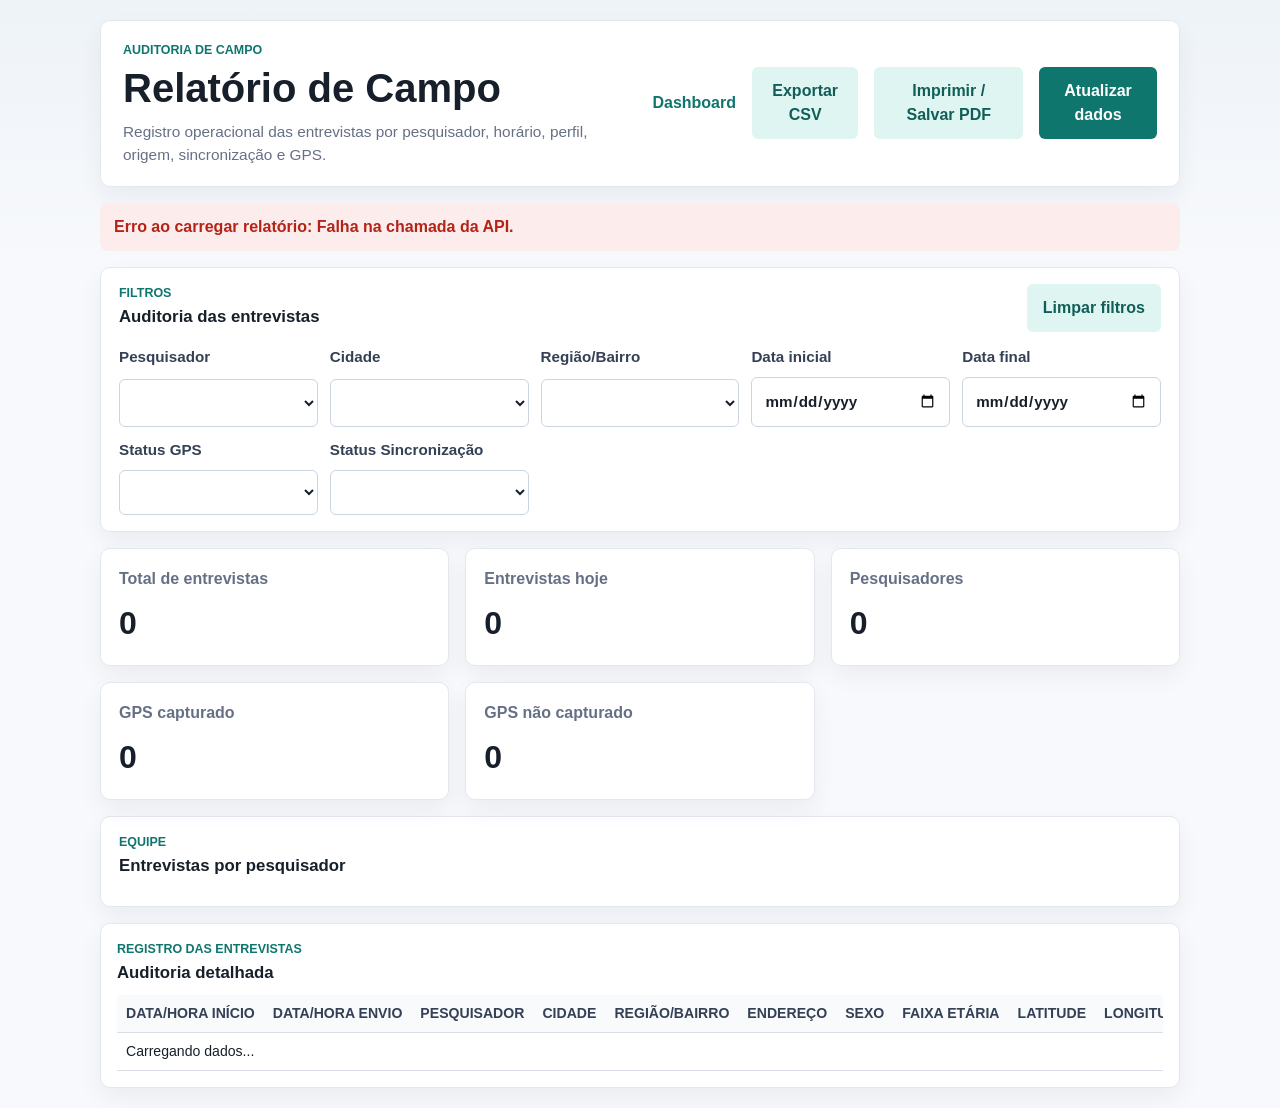
==== campo.html @ 92d863be "Add files via upload" ====
<!DOCTYPE html>
<html lang="pt-BR">
<head>
  <meta charset="UTF-8">
  <meta name="viewport" content="width=device-width, initial-scale=1.0">
  <title>Relatório de Campo - Dividados Pesquisa</title>
  <link rel="stylesheet" href="style.css?v=3">
</head>
<body class="dashboard-page">
  <main class="dashboard-shell field-report-shell">
    <header class="dashboard-hero no-print">
      <div>
        <p class="eyebrow">Auditoria de campo</p>
        <h1>Relatório de Campo</h1>
        <p class="dashboard-subtitle">Registro operacional das entrevistas por pesquisador, horário, perfil, origem, sincronização e GPS.</p>
      </div>
      <div class="header-actions">
        <a class="small-link" href="dashboard.html">Dashboard</a>
        <button id="exportCsvButton" class="secondary-button" type="button">Exportar CSV</button>
        <button id="printFieldButton" class="secondary-button" type="button">Imprimir / Salvar PDF</button>
        <button id="refreshFieldButton" class="primary-button" type="button">Atualizar dados</button>
      </div>
    </header>

    <div id="fieldMessage" class="message no-print" hidden></div>

    <section class="print-only field-print-title">
      <p class="eyebrow">Dividados Pesquisa</p>
      <h1>Relatório de Campo / Auditoria das Entrevistas</h1>
    </section>

    <section class="filter-panel no-print">
      <div class="section-title-row">
        <div>
          <p class="eyebrow">Filtros</p>
          <h2>Auditoria das entrevistas</h2>
        </div>
        <button id="clearFieldFiltersButton" class="secondary-button" type="button">Limpar filtros</button>
      </div>
      <div class="filter-grid field-filter-grid">
        <label>Pesquisador<select id="fieldPesquisador"></select></label>
        <label>Cidade<select id="fieldCidade"></select></label>
        <label>Região/Bairro<select id="fieldRegiao"></select></label>
        <label>Data inicial<input type="date" id="fieldDataInicial"></label>
        <label>Data final<input type="date" id="fieldDataFinal"></label>
        <label>Status GPS<select id="fieldStatusGps"></select></label>
        <label>Status Sincronização<select id="fieldStatusSync"></select></label>
      </div>
    </section>

    <section class="metric-grid field-metrics">
      <article class="metric-card"><span>Total de entrevistas</span><strong id="fieldTotal">0</strong></article>
      <article class="metric-card"><span>Entrevistas hoje</span><strong id="fieldToday">0</strong></article>
      <article class="metric-card"><span>Pesquisadores</span><strong id="fieldResearchers">0</strong></article>
      <article class="metric-card"><span>GPS capturado</span><strong id="fieldGpsCaptured">0</strong></article>
      <article class="metric-card"><span>GPS não capturado</span><strong id="fieldGpsMissing">0</strong></article>
    </section>

    <section class="dashboard-section field-researcher-section">
      <div class="section-title-row">
        <div>
          <p class="eyebrow">Equipe</p>
          <h2>Entrevistas por pesquisador</h2>
        </div>
        <span id="fieldLastUpdated" class="muted-text"></span>
      </div>
      <div id="fieldResearcherSummary" class="researcher-summary-grid compact-summary"></div>
    </section>

    <section class="table-section field-table-section">
      <div class="section-title-row">
        <div>
          <p class="eyebrow">Registro das entrevistas</p>
          <h2>Auditoria detalhada</h2>
        </div>
      </div>
      <div class="table-wrap">
        <table class="field-table">
          <thead>
            <tr>
              <th>Data/Hora Início</th>
              <th>Data/Hora Envio</th>
              <th>Pesquisador</th>
              <th>Cidade</th>
              <th>Região/Bairro</th>
              <th>Endereço</th>
              <th>Sexo</th>
              <th>Faixa Etária</th>
              <th>Latitude</th>
              <th>Longitude</th>
              <th>Status GPS</th>
              <th>Origem</th>
              <th>Status Sincronização</th>
            </tr>
          </thead>
          <tbody id="fieldTableBody">
            <tr><td colspan="13">Carregando dados...</td></tr>
          </tbody>
        </table>
      </div>
    </section>
  </main>

  <script src="campo.js?v=1"></script>
</body>
</html>
---- style.css ----
﻿:root {
  --bg: #f4f6f8;
  --surface: #ffffff;
  --text: #17202a;
  --muted: #667085;
  --line: #d9dee7;
  --primary: #0f766e;
  --primary-dark: #115e59;
  --warning-bg: #fff4e5;
  --warning-text: #8a4b00;
  --success-bg: #e8f7ef;
  --success-text: #166534;
  --error-bg: #fdecec;
  --error-text: #b42318;
  --radius: 8px;
  --shadow: 0 14px 35px rgba(15, 23, 42, 0.08);
}

* {
  box-sizing: border-box;
}

body {
  margin: 0;
  min-height: 100vh;
  background: var(--bg);
  color: var(--text);
  font-family: Arial, Helvetica, sans-serif;
  line-height: 1.5;
}

a {
  color: var(--primary);
  text-decoration: none;
  font-weight: 700;
}

.app-shell,
.dashboard-shell {
  width: min(100%, 1120px);
  margin: 0 auto;
  padding: 20px;
}

.panel,
.chart-card,
.metric-card,
.table-section {
  background: var(--surface);
  border: 1px solid var(--line);
  border-radius: var(--radius);
  box-shadow: var(--shadow);
}

.panel {
  max-width: 720px;
  margin: 0 auto;
  padding: 24px;
}

.page-header,
.dashboard-header,
.header-actions,
.section-title-row {
  display: flex;
  align-items: center;
  justify-content: space-between;
  gap: 16px;
}

.page-header,
.dashboard-header {
  margin-bottom: 20px;
}

.eyebrow {
  margin: 0 0 4px;
  color: var(--primary);
  font-size: 0.78rem;
  font-weight: 800;
  letter-spacing: 0;
  text-transform: uppercase;
}

h1,
h2 {
  margin: 0;
  line-height: 1.2;
}

h1 {
  font-size: clamp(1.7rem, 5vw, 2.45rem);
}

h2 {
  font-size: 1.1rem;
}

.small-link {
  white-space: nowrap;
}

.form-section {
  display: grid;
  gap: 16px;
  padding-top: 18px;
  border-top: 1px solid var(--line);
}

.form-section + .form-section {
  margin-top: 24px;
}

label,
fieldset {
  display: grid;
  gap: 8px;
  color: #344054;
  font-size: 0.95rem;
  font-weight: 700;
}

input,
select,
textarea {
  width: 100%;
  border: 1px solid #cbd5e1;
  border-radius: 6px;
  padding: 12px;
  color: var(--text);
  font: inherit;
  background: #fff;
}

textarea {
  resize: vertical;
}

input:focus,
select:focus,
textarea:focus {
  border-color: var(--primary);
  outline: 3px solid rgba(15, 118, 110, 0.14);
}

.combo-field {
  position: relative;
  width: 100%;
}

.combo-field input {
  padding-right: 54px;
}

.combo-toggle {
  position: absolute;
  top: 5px;
  right: 5px;
  width: 38px;
  min-height: 38px;
  padding: 0;
  border: 1px solid #cbd5e1;
  border-radius: 5px;
  color: var(--primary-dark);
  background: #eefaf7;
  font-size: 1.25rem;
  line-height: 1;
}

.combo-toggle:focus {
  outline: 3px solid rgba(15, 118, 110, 0.14);
}

.combo-menu {
  position: absolute;
  z-index: 20;
  top: calc(100% + 6px);
  left: 0;
  right: 0;
  max-height: 240px;
  overflow-y: auto;
  border: 1px solid #cbd5e1;
  border-radius: 6px;
  background: #fff;
  box-shadow: 0 14px 28px rgba(15, 23, 42, 0.14);
}

.combo-option,
.combo-empty {
  width: 100%;
  min-height: 42px;
  border: 0;
  border-radius: 0;
  padding: 10px 12px;
  color: var(--text);
  background: #fff;
  font-weight: 700;
  text-align: left;
}

.combo-option:hover,
.combo-option:focus {
  background: #e6f7f4;
  outline: 0;
}

.combo-empty {
  color: var(--muted);
  cursor: default;
}

.field-report-shell {
  max-width: 1280px;
}

.field-filter-grid {
  grid-template-columns: repeat(4, minmax(150px, 1fr));
}

.field-metrics {
  grid-template-columns: repeat(5, minmax(140px, 1fr));
}

.compact-summary {
  grid-template-columns: repeat(auto-fit, minmax(160px, 1fr));
}

.field-table-section .table-wrap {
  max-height: 70vh;
}

.field-table {
  min-width: 1180px;
  font-size: 0.88rem;
}

.field-table th {
  position: sticky;
  top: 0;
  z-index: 2;
  background: #f8fafc;
}

.grid-two {
  display: grid;
  grid-template-columns: repeat(2, minmax(0, 1fr));
  gap: 14px;
}

fieldset {
  margin: 0;
  border: 1px solid var(--line);
  border-radius: var(--radius);
  padding: 14px;
}

legend {
  padding: 0 6px;
  color: var(--text);
  font-weight: 800;
}

fieldset label {
  display: flex;
  align-items: flex-start;
  gap: 10px;
  color: #344054;
  font-weight: 500;
}

input[type="radio"] {
  width: auto;
  margin-top: 4px;
}

button {
  min-height: 46px;
  border: 0;
  border-radius: 6px;
  padding: 12px 16px;
  font: inherit;
  font-weight: 800;
  cursor: pointer;
}

button:disabled {
  cursor: not-allowed;
  opacity: 0.65;
}

.primary-button {
  color: #fff;
  background: var(--primary);
}

.primary-button:hover:not(:disabled) {
  background: var(--primary-dark);
}

.secondary-button {
  color: var(--primary-dark);
  background: #dff5f1;
}

.secondary-button:hover:not(:disabled) {
  background: #c9eee8;
}

.message {
  margin-bottom: 16px;
  border-radius: var(--radius);
  padding: 12px 14px;
  font-weight: 700;
}

.message.info {
  background: var(--warning-bg);
  color: var(--warning-text);
}

.privacy-note {
  margin: -4px 0 16px;
  border-left: 3px solid #99f6e4;
  padding: 8px 10px;
  color: var(--muted);
  background: #f0fdfa;
  font-size: 0.88rem;
  font-weight: 700;
}

.message.success {
  background: var(--success-bg);
  color: var(--success-text);
}

.message.error {
  background: var(--error-bg);
  color: var(--error-text);
}

.offline-box {
  display: flex;
  align-items: center;
  justify-content: space-between;
  gap: 14px;
  margin-bottom: 16px;
  border: 1px solid var(--line);
  border-radius: var(--radius);
  padding: 14px;
  background: #f8fafc;
}

.offline-box div {
  display: grid;
  gap: 3px;
}

.offline-box strong {
  color: var(--text);
}

.offline-box span {
  color: var(--muted);
  font-size: 0.92rem;
  font-weight: 700;
}

.offline-box.is-online {
  border-color: #bbf7d0;
  background: #f0fdf4;
}

.offline-box.is-online strong {
  color: var(--success-text);
}

.offline-box.is-offline {
  border-color: #fed7aa;
  background: #fff7ed;
}

.offline-box.is-offline strong {
  color: #9a3412;
}

.hidden {
  display: none;
}

.metric-grid {
  display: grid;
  grid-template-columns: repeat(3, minmax(0, 1fr));
  gap: 16px;
  margin-bottom: 16px;
}

.metric-card {
  padding: 18px;
}

.metric-card span {
  display: block;
  color: var(--muted);
  font-weight: 700;
}

.metric-card strong {
  display: block;
  margin-top: 8px;
  font-size: 2rem;
}

.chart-grid {
  display: grid;
  grid-template-columns: repeat(2, minmax(0, 1fr));
  gap: 16px;
}

.chart-card {
  min-height: 320px;
  padding: 18px;
}

.chart-card canvas {
  margin-top: 12px;
  max-height: 245px;
}

.table-section {
  margin-top: 16px;
  padding: 18px;
}

.table-wrap {
  width: 100%;
  overflow-x: auto;
  margin-top: 12px;
}

table {
  width: 100%;
  border-collapse: collapse;
  min-width: 660px;
}

th,
td {
  border-bottom: 1px solid var(--line);
  padding: 10px;
  text-align: left;
  white-space: nowrap;
}

th {
  color: #344054;
  font-size: 0.86rem;
  text-transform: uppercase;
}

.status-pill {
  display: inline-block;
  border-radius: 999px;
  padding: 4px 9px;
  font-size: 0.82rem;
  font-weight: 800;
}

.status-open {
  color: var(--success-text);
  background: var(--success-bg);
}

.status-closed {
  color: var(--error-text);
  background: var(--error-bg);
}

@media (max-width: 760px) {
  .app-shell,
  .dashboard-shell {
    padding: 12px;
  }

  .panel {
    padding: 18px;
  }

  .page-header,
  .dashboard-header,
  .offline-box,
  .header-actions {
    align-items: flex-start;
    flex-direction: column;
  }

  .grid-two,
  .metric-grid,
  .chart-grid {
    grid-template-columns: 1fr;
  }

  .chart-card {
    min-height: 285px;
  }
}

/* Dashboard executivo */
.dashboard-page {
  background: #eef2f6;
}

.executive-dashboard {
  width: min(100%, 1280px);
  padding: 24px;
}

.dashboard-hero,
.filter-panel,
.dashboard-section,
.insight-card {
  background: var(--surface);
  border: 1px solid var(--line);
  border-radius: var(--radius);
  box-shadow: var(--shadow);
}

.dashboard-hero {
  display: flex;
  align-items: center;
  justify-content: space-between;
  gap: 18px;
  margin-bottom: 16px;
  padding: 24px;
}

.dashboard-subtitle {
  max-width: 620px;
  margin: 8px 0 0;
  color: var(--muted);
}

.filter-panel,
.dashboard-section {
  margin-bottom: 16px;
  padding: 18px;
}

.filter-grid {
  display: grid;
  grid-template-columns: repeat(5, minmax(0, 1fr));
  gap: 12px;
  margin-top: 14px;
}

.executive-metrics {
  grid-template-columns: repeat(7, minmax(130px, 1fr));
}

.executive-metrics .metric-card {
  min-height: 118px;
}

.executive-metrics .metric-card strong {
  color: #0f172a;
  font-size: 2.15rem;
}

.muted-text {
  color: var(--muted);
  font-size: 0.9rem;
  font-weight: 700;
}

.executive-charts {
  grid-template-columns: repeat(2, minmax(0, 1fr));
  margin-top: 14px;
}

.executive-charts .chart-card:first-child,
.executive-charts .chart-card:nth-child(5) {
  min-height: 340px;
}

.question-chart-grid {
  grid-template-columns: repeat(2, minmax(0, 1fr));
  margin-top: 14px;
}

.question-chart-grid .chart-card {
  min-height: 360px;
}

.question-result-card {
  display: grid;
  gap: 16px;
}

.question-card-header {
  display: grid;
  gap: 6px;
}

.question-card-header span {
  width: fit-content;
  border-radius: 999px;
  padding: 4px 10px;
  color: #0f766e;
  background: #dff5f1;
  font-size: 0.8rem;
  font-weight: 900;
}

.question-card-header h3 {
  line-height: 1.35;
}

.question-chart-layout {
  display: grid;
  grid-template-columns: minmax(160px, 220px) 1fr;
  gap: 18px;
  align-items: center;
}

.question-canvas-wrap {
  height: 220px;
}

.question-canvas-wrap canvas {
  height: 220px !important;
}

.question-legend {
  display: grid;
  gap: 10px;
}

.legend-row {
  display: grid;
  grid-template-columns: 12px 1fr;
  gap: 10px;
  align-items: center;
  color: #344054;
  font-size: 0.92rem;
}

.legend-color {
  width: 12px;
  height: 12px;
  border-radius: 3px;
}

.empty-question-card {
  min-height: 160px;
}

.chart-card h3,
.insight-card h3,
.embedded-table h3 {
  margin: 0;
  font-size: 1rem;
}

.chart-card canvas {
  height: 250px !important;
  max-height: none;
}

.open-answer-section {
  padding-bottom: 16px;
}

.open-answer-total {
  display: grid;
  gap: 2px;
  min-width: 150px;
  border-radius: var(--radius);
  padding: 10px 14px;
  color: var(--primary-dark);
  background: #dff5f1;
  text-align: right;
}

.open-answer-total span {
  font-size: 0.8rem;
  font-weight: 800;
}

.open-answer-total strong {
  font-size: 1.6rem;
}

.insight-grid {
  display: grid;
  grid-template-columns: 1.2fr 0.9fr 0.9fr;
  gap: 16px;
  margin-top: 14px;
}

.insight-card {
  padding: 16px;
}

.open-question-grid {
  display: grid;
  gap: 16px;
  margin-top: 14px;
}

.open-question-card {
  display: grid;
  gap: 16px;
}

.open-question-header {
  display: grid;
  grid-template-columns: auto 1fr;
  gap: 12px;
  align-items: flex-start;
}

.open-question-header > span {
  border-radius: 999px;
  padding: 6px 11px;
  color: #0f766e;
  background: #dff5f1;
  font-weight: 900;
}

.open-question-header p {
  margin: 4px 0 0;
  color: var(--muted);
  font-weight: 700;
}

.open-question-meta {
  display: block;
  margin-top: 6px;
  color: var(--muted);
  font-weight: 700;
}

.open-question-content {
  display: grid;
  grid-template-columns: minmax(0, 1.4fr) minmax(260px, 0.8fr);
  gap: 18px;
}

.open-answer-list {
  display: grid;
  gap: 12px;
  max-height: 520px;
  overflow: auto;
  padding-right: 4px;
}

.open-answer-item {
  border: 1px solid var(--line);
  border-radius: var(--radius);
  padding: 12px;
  background: #f8fafc;
}

.open-answer-item strong {
  color: var(--primary-dark);
}

.open-answer-item p {
  margin: 7px 0;
  color: #17202a;
}

.open-answer-item small {
  color: var(--muted);
  font-weight: 700;
}

.open-empty-state {
  border: 1px dashed var(--line);
  border-radius: var(--radius);
  padding: 18px;
  color: var(--muted);
  background: #f8fafc;
  font-weight: 800;
}

.open-analysis-panel {
  border-left: 1px solid var(--line);
  padding-left: 16px;
}

.open-analysis-panel h4 {
  margin: 0 0 10px;
  font-size: 0.92rem;
}

.open-analysis-panel h4 + .theme-list,
.open-analysis-panel .word-cloud + h4 {
  margin-top: 18px;
}

.word-cloud.compact span {
  font-size: 0.86rem;
}

.open-summary-table {
  margin-top: 18px;
  box-shadow: none;
}

.theme-list.compact {
  margin-top: 8px;
}

.answer-list,
.theme-list {
  display: grid;
  gap: 10px;
  margin: 12px 0 0;
  padding: 0;
  list-style: none;
}

.answer-list li,
.theme-list li {
  border-bottom: 1px solid var(--line);
  padding-bottom: 10px;
  color: #344054;
}

.answer-list strong {
  display: block;
  color: var(--primary-dark);
}

.answer-list span {
  display: block;
  margin-top: 3px;
}

.word-cloud {
  display: flex;
  flex-wrap: wrap;
  gap: 8px;
  margin-top: 12px;
}

.word-cloud span {
  border-radius: 999px;
  padding: 7px 10px;
  color: #164e63;
  background: #e0f2fe;
  font-weight: 700;
}

.theme-list strong,
.word-cloud strong {
  color: #0f172a;
}

.embedded-table {
  margin-top: 16px;
  box-shadow: none;
}

.wrap-cell {
  max-width: 440px;
  white-space: normal;
}

.print-only {
  display: none;
}

body.printing .pie-visual {
  width: 260px;
  max-width: 260px;
  min-height: 260px;
}

body.printing .question-canvas-wrap {
  width: 210px;
  min-width: 210px;
}

body.printing .bar-visual {
  min-height: 230px;
}

/* Refinamento executivo do dashboard */
.dashboard-page {
  background:
    linear-gradient(180deg, #eef3f8 0%, #f7f9fc 260px),
    #f7f9fc;
}

.executive-dashboard {
  width: min(100%, 1220px);
  padding: 18px;
}

.dashboard-hero,
.filter-panel,
.dashboard-section,
.metric-card,
.chart-card,
.table-section,
.insight-card {
  border-color: #e3e8ef;
  border-radius: 10px;
  box-shadow: 0 10px 24px rgba(15, 23, 42, 0.055);
}

.dashboard-hero {
  padding: 20px 22px;
}

.dashboard-hero h1 {
  font-size: clamp(1.85rem, 3.4vw, 2.5rem);
}

.dashboard-subtitle {
  font-size: 0.96rem;
}

.filter-panel,
.dashboard-section {
  padding: 16px 18px;
}

.section-title-row {
  align-items: flex-start;
}

.section-title-row h2 {
  font-size: 1.05rem;
}

.executive-metrics {
  gap: 12px;
  margin-bottom: 14px;
}

.executive-metrics .metric-card {
  min-height: 92px;
  padding: 16px;
}

.executive-metrics .metric-card span {
  color: #526071;
  font-size: 0.85rem;
  line-height: 1.3;
}

.executive-metrics .metric-card strong {
  margin-top: 6px;
  color: #0b1220;
  font-size: 1.85rem;
  line-height: 1;
}

.executive-charts,
.question-chart-grid {
  gap: 14px;
}

.executive-charts .chart-card:first-child,
.executive-charts .chart-card:nth-child(5),
.question-chart-grid .chart-card {
  min-height: 0;
}

.chart-card {
  display: grid;
  gap: 12px;
  align-content: start;
  padding: 16px;
}

.chart-card h3,
.insight-card h3,
.embedded-table h3 {
  color: #111827;
  font-size: 0.98rem;
  font-weight: 800;
}

.chart-visual {
  display: grid;
  place-items: center;
  width: 100%;
  margin-inline: auto;
}

.pie-visual {
  max-width: 250px;
  aspect-ratio: 1 / 1;
}

.bar-visual {
  min-height: 220px;
}

.chart-visual canvas,
.question-canvas-wrap canvas,
.chart-card canvas {
  display: block;
  width: 100% !important;
  height: auto !important;
  max-height: none;
}

.pie-visual canvas,
.question-canvas-wrap canvas {
  aspect-ratio: 1 / 1;
}

.question-chart-layout {
  grid-template-columns: minmax(150px, 210px) minmax(0, 1fr);
  gap: 16px;
}

.question-canvas-wrap {
  display: grid;
  place-items: center;
  width: min(100%, 210px);
  aspect-ratio: 1 / 1;
  height: auto;
  margin: 0 auto;
}

.question-result-card {
  gap: 14px;
}

.question-card-header {
  gap: 5px;
}

.question-card-header h3 {
  font-size: 0.96rem;
}

.question-legend {
  gap: 8px;
}

.legend-row {
  color: #475467;
  font-size: 0.86rem;
  line-height: 1.3;
}

.open-answer-list {
  max-height: 430px;
}

.open-answer-item {
  padding: 10px 12px;
}

.open-answer-item p {
  margin: 5px 0;
}

.table-section {
  padding: 16px;
}

th,
td {
  padding: 8px 9px;
  font-size: 0.88rem;
}

@media (max-width: 1120px) {
  .executive-metrics,
  .field-metrics,
  .question-chart-grid {
    grid-template-columns: repeat(2, minmax(0, 1fr));
  }

  .filter-grid,
  .field-filter-grid,
  .insight-grid {
    grid-template-columns: repeat(2, minmax(0, 1fr));
  }
}

@media (max-width: 760px) {
  .executive-dashboard {
    padding: 12px;
  }

  .dashboard-hero,
  .section-title-row {
    align-items: flex-start;
    flex-direction: column;
  }

  .filter-grid,
  .field-filter-grid,
  .field-metrics,
  .executive-metrics,
  .executive-charts,
  .question-chart-grid,
  .open-question-content,
  .insight-grid {
    grid-template-columns: 1fr;
  }

  .question-chart-layout {
    grid-template-columns: 1fr;
  }

  .open-answer-total {
    text-align: left;
  }

  .open-analysis-panel {
    border-left: 0;
    border-top: 1px solid var(--line);
    padding-left: 0;
    padding-top: 16px;
  }
}

@media print {
  @page {
    size: A4;
    margin: 7mm;
  }

  html,
  body {
    width: 100%;
    min-width: 0;
    margin: 0;
    padding: 0;
  }

  body {
    background: #fff;
    color: #111827;
    font-size: 9pt;
    -webkit-print-color-adjust: exact;
    print-color-adjust: exact;
  }

  .no-print,
  .header-actions,
  .filter-panel,
  .message {
    display: none !important;
  }

  .print-only {
    display: block !important;
  }

  .dashboard-shell {
    display: none !important;
  }

  .field-report-shell {
    display: block !important;
    width: 100% !important;
    max-width: none !important;
    padding: 0 !important;
  }

  .field-print-title {
    margin-bottom: 8mm;
  }

  .field-metrics,
  .compact-summary {
    grid-template-columns: repeat(3, 1fr) !important;
    gap: 4mm !important;
  }

  .field-researcher-section,
  .field-table-section,
  .field-table-section .table-wrap {
    overflow: visible !important;
    max-height: none !important;
  }

  .field-table {
    min-width: 0 !important;
    width: 100% !important;
    font-size: 7pt !important;
  }

  .field-table th,
  .field-table td {
    padding: 4px !important;
    word-break: break-word;
  }

  .print-report {
    display: block !important;
    width: 100% !important;
    max-width: none !important;
    margin: 0 !important;
    padding: 0 !important;
  }

  .print-title {
    display: grid !important;
    grid-template-columns: 1fr auto;
    align-items: end;
    justify-content: space-between;
    gap: 12px;
    margin: 0 auto 7mm;
    padding: 0 0 5mm;
    border-top: 4px solid #0f766e;
    border-bottom: 1px solid #cfd8e3;
  }

  .print-page {
    width: 100%;
    min-height: 277mm;
    page-break-after: always;
    break-after: page;
    box-sizing: border-box;
  }

  .print-page:last-child {
    page-break-after: auto;
    break-after: auto;
  }

  .avoid-break,
  .print-chart-card,
  .print-question-card,
  .summary-card,
  .open-answer-card,
  .print-table-block {
    break-inside: avoid;
    page-break-inside: avoid;
  }

  .print-cover {
    display: grid;
    align-content: start;
    gap: 7mm;
  }

  .print-cover-header {
    padding: 9mm 0 6mm;
    border-bottom: 3px solid #0f766e;
  }

  .print-cover-header h1 {
    margin: 2mm 0;
    color: #0b1220;
    font-size: 24pt;
  }

  .print-cover-header p:last-child {
    margin: 0;
    color: #667085;
    font-size: 11pt;
  }

  .print-cover-meta,
  .print-summary-grid {
    display: grid;
    grid-template-columns: repeat(3, 1fr);
    gap: 4mm;
  }

  .print-cover-meta div,
  .summary-card {
    border: 1px solid #d7dde6;
    border-radius: 6px;
    padding: 4mm;
    background: #f8fafc;
  }

  .print-cover-meta span,
  .summary-card span {
    display: block;
    color: #667085;
    font-size: 8pt;
    font-weight: 900;
    text-transform: uppercase;
  }

  .print-cover-meta strong,
  .summary-card strong {
    display: block;
    margin-top: 2mm;
    color: #0f172a;
    font-size: 20pt;
    line-height: 1;
  }

  .print-section-header {
    margin-bottom: 5mm;
    padding-bottom: 3mm;
    border-bottom: 2px solid #0f766e;
  }

  .print-section-header h1 {
    color: #0b1220;
    font-size: 18pt;
  }

  .print-grid-2 {
    display: grid !important;
    grid-template-columns: repeat(2, minmax(0, 1fr));
    gap: 6mm;
  }

  .print-chart-card,
  .print-question-card,
  .open-answer-card,
  .print-table-block {
    border: 1px solid #d7dde6;
    border-radius: 6px;
    padding: 5mm;
    background: #fff;
  }

  .print-chart-card h2,
  .print-question-card h2,
  .open-answer-card h2,
  .print-table-block h2 {
    margin: 0 0 3mm;
    color: #111827;
    font-size: 11pt;
  }

  .print-pie-wrap,
  .print-bar-wrap {
    display: grid;
    place-items: center;
  }

  .print-pie-wrap canvas {
    width: 220px !important;
    height: 220px !important;
  }

  .print-bar-wrap canvas {
    width: 100% !important;
    max-width: 520px !important;
    height: 230px !important;
  }

  .print-question-layout {
    display: grid;
    grid-template-columns: 220px minmax(0, 1fr);
    gap: 4mm;
    align-items: center;
  }

  .print-open-list {
    display: grid;
    gap: 6mm;
  }

  .print-open-layout {
    display: grid;
    grid-template-columns: 1.25fr 0.75fr;
    gap: 5mm;
  }

  .print-open-responses {
    display: grid;
    gap: 3mm;
  }

  .print-open-responses > div {
    border: 1px solid #e4e9f0;
    border-radius: 5px;
    padding: 3mm;
    background: #f8fafc;
  }

  .print-open-responses p {
    margin: 1.5mm 0;
  }

  .print-open-analysis {
    border-left: 1px solid #e4e9f0;
    padding-left: 4mm;
  }

  .print-open-analysis h3 {
    margin: 0 0 2mm;
    font-size: 9pt;
  }

  .print-empty {
    margin: 0;
    color: #667085;
    font-weight: 800;
  }

  .print-title,
  .executive-metrics,
  .dashboard-section,
  .table-section {
    width: 100%;
    max-width: none;
    margin-left: 0;
    margin-right: 0;
  }

  .print-title h1 {
    color: #0b1220;
    font-size: 16pt;
    line-height: 1.05;
  }

  .print-title .eyebrow {
    margin-bottom: 2px;
    font-size: 7.5pt;
  }

  .print-meta {
    display: grid;
    grid-template-columns: repeat(3, max-content);
    gap: 6px;
    margin: 0;
  }

  .print-meta div {
    min-width: 72px;
    padding: 5px 6px;
    border: 1px solid #d9dee7;
    border-radius: 4px;
    background: #f8fafc;
  }

  .print-meta dt {
    color: #667085;
    font-size: 6.8pt;
    font-weight: 800;
    text-transform: uppercase;
  }

  .print-meta dd {
    margin: 1px 0 0;
    color: #0f172a;
    font-size: 9pt;
    font-weight: 900;
  }

  .print-footer {
    position: fixed;
    right: 8mm;
    bottom: 4mm;
    color: #667085;
    font-size: 7pt;
  }

  .page-number::after {
    content: counter(page);
  }

  .executive-dashboard {
    width: 100%;
    padding: 0;
  }

  .dashboard-section,
  .table-section,
  .metric-grid {
    margin-bottom: 6mm;
  }

  .dashboard-section,
  .metric-card,
  .chart-card,
  .table-section,
  .insight-card {
    border-color: #d7dde6;
    border-radius: 5px;
    background: #fff;
  }

  .dashboard-section,
  .metric-card,
  .chart-card,
  .table-section,
  .insight-card {
    break-inside: avoid;
    page-break-inside: avoid;
    box-shadow: none;
  }

  .dashboard-section {
    padding: 5mm;
  }

  .dashboard-section > .section-title-row {
    padding-bottom: 2.5mm;
    border-bottom: 1px solid #edf1f5;
  }

  .section-title-row {
    margin-bottom: 3mm;
  }

  .section-title-row h2 {
    font-size: 10.5pt;
  }

  .eyebrow {
    font-size: 6.8pt;
  }

  .metric-grid,
  .chart-grid {
    gap: 3mm;
  }

  .executive-metrics {
    grid-template-columns: repeat(7, minmax(0, 1fr)) !important;
    gap: 2.4mm;
    margin-bottom: 5mm;
  }

  .executive-metrics .metric-card {
    min-height: 18mm;
    padding: 2.5mm;
  }

  .executive-metrics .metric-card span {
    font-size: 7.4pt;
  }

  .executive-metrics .metric-card strong {
    font-size: 16pt;
  }

  .executive-charts {
    grid-template-columns: repeat(2, minmax(0, 1fr)) !important;
  }

  .executive-charts .chart-card:nth-child(5) {
    grid-column: 1 / -1;
    width: 50%;
    justify-self: center;
  }

  .question-chart-grid {
    grid-template-columns: repeat(2, minmax(0, 1fr)) !important;
  }

  .chart-card {
    gap: 3mm;
    padding: 4mm;
    min-width: 0;
  }

  .chart-card h3,
  .insight-card h3,
  .embedded-table h3 {
    font-size: 9.8pt;
  }

  .pie-visual {
    width: 58mm;
    max-width: 58mm;
    min-height: 58mm;
  }

  .bar-visual {
    width: 100%;
    min-height: 52mm;
  }

  .question-chart-layout {
    grid-template-columns: 46mm minmax(0, 1fr);
    gap: 4mm;
  }

  .question-canvas-wrap {
    width: 46mm;
    min-width: 46mm;
  }

  .chart-visual canvas,
  .question-canvas-wrap canvas {
    image-rendering: auto;
    transform: translateZ(0);
  }

  .legend-row {
    grid-template-columns: 8px 1fr;
    gap: 6px;
    font-size: 7.8pt;
  }

  .legend-color {
    width: 8px;
    height: 8px;
  }

  .open-question-content {
    grid-template-columns: 1fr;
    gap: 3mm;
  }

  .open-answer-list {
    max-height: none;
    overflow: visible;
  }

  .open-answer-item {
    padding: 2.5mm;
  }

  .open-analysis-panel {
    border-left: 0;
    border-top: 1px solid #e5eaf1;
    padding: 8px 0 0;
  }

  .word-cloud span {
    padding: 4px 6px;
    font-size: 7pt;
  }

  .table-wrap {
    overflow: visible;
  }

  table {
    min-width: 0;
  }

  th,
  td {
    padding: 4px 5px;
    font-size: 7.2pt;
  }

  .table-section,
  .embedded-table {
    padding: 3mm;
    margin-top: 3mm;
  }

  a[href]::after {
    content: "";
  }
}

/* Arquitetura profissional: contexto, escala, rankings e relatorio */
.question-context {
  border-left: 4px solid var(--primary);
  border-radius: var(--radius);
  padding: 12px 14px;
  background: #f0fdfa;
}

.question-context strong {
  display: block;
  color: var(--primary-dark);
  font-size: 0.82rem;
  text-transform: uppercase;
}

.question-context p {
  margin: 4px 0 0;
  color: #344054;
}

.scale-options {
  display: grid;
  grid-template-columns: repeat(2, minmax(0, 1fr));
  gap: 8px 14px;
}

.scale-options small {
  color: var(--muted);
  font-weight: 700;
}

.open-text-question > span {
  color: var(--text);
  font-weight: 800;
}

.other-answer-field {
  margin-top: 12px;
  border-top: 1px dashed var(--line);
  padding-top: 12px;
  color: var(--primary-dark);
}

.researcher-summary-grid {
  display: grid;
  grid-template-columns: repeat(3, minmax(0, 1fr));
  gap: 14px;
  margin-top: 14px;
}

.researcher-card {
  display: grid;
  gap: 10px;
  border: 1px solid var(--line);
  border-radius: var(--radius);
  padding: 14px;
  background: #fff;
  box-shadow: 0 8px 18px rgba(15, 23, 42, 0.045);
}

.researcher-card h3 {
  margin: 0;
  font-size: 1rem;
}

.researcher-card p {
  margin: 2px 0 0;
  color: var(--muted);
  font-weight: 700;
}

.researcher-card > strong {
  color: #0f172a;
  font-size: 1.6rem;
}

.researcher-progress {
  height: 8px;
  overflow: hidden;
  border-radius: 999px;
  background: #e5e7eb;
}

.researcher-progress span {
  display: block;
  height: 100%;
  border-radius: inherit;
  background: var(--primary);
}

.researcher-card small {
  color: var(--muted);
  font-weight: 800;
}

.researcher-card em {
  border-radius: 999px;
  padding: 2px 7px;
  font-style: normal;
}

.report-link {
  display: inline-flex;
  align-items: center;
  justify-content: center;
  min-height: 46px;
}

.ranking-layout {
  display: grid;
  grid-template-columns: minmax(300px, 0.9fr) minmax(0, 1.1fr);
  gap: 16px;
}

.ranking-list {
  display: grid;
  gap: 10px;
  margin-top: 12px;
}

.ranking-item {
  display: grid;
  grid-template-columns: 34px 1fr auto;
  gap: 10px;
  align-items: center;
  border: 1px solid var(--line);
  border-radius: var(--radius);
  padding: 10px;
  background: #f8fafc;
}

.ranking-item strong {
  display: grid;
  place-items: center;
  width: 28px;
  height: 28px;
  border-radius: 999px;
  color: #fff;
  background: var(--primary);
}

.ranking-item span {
  font-weight: 800;
}

.ranking-item em {
  color: var(--muted);
  font-style: normal;
  font-weight: 800;
}

.scale-kpi-grid {
  display: grid;
  grid-template-columns: repeat(4, minmax(0, 1fr));
  gap: 8px;
}

.scale-kpi-grid div {
  border: 1px solid var(--line);
  border-radius: var(--radius);
  padding: 10px;
  background: #f8fafc;
}

.scale-kpi-grid span,
.scale-kpi-grid small {
  display: block;
  color: var(--muted);
  font-size: 0.78rem;
  font-weight: 800;
}

.scale-kpi-grid strong {
  display: block;
  margin: 3px 0;
  color: #0f172a;
  font-size: 1.25rem;
}

.report-page {
  background: #e5e7eb;
}

.report-toolbar {
  position: sticky;
  top: 0;
  z-index: 10;
  display: flex;
  justify-content: space-between;
  gap: 12px;
  padding: 12px 20px;
  border-bottom: 1px solid var(--line);
  background: #fff;
}

.report-document {
  display: grid;
  gap: 16px;
  width: min(100%, 900px);
  margin: 20px auto;
}

.report-document > .print-page {
  min-height: 1120px;
  padding: 44px;
  background: #fff;
  box-shadow: var(--shadow);
}

.cover-page {
  display: grid;
  place-items: center;
  color: #fff;
  background: linear-gradient(135deg, #0f172a, #0f766e);
  background-size: cover;
  background-position: center;
}

.cover-content {
  display: grid;
  gap: 14px;
  width: min(100%, 620px);
  text-align: center;
}

.cover-content h1 {
  font-size: 3rem;
  text-transform: uppercase;
}

.cover-content h2 {
  color: #dff5f1;
  font-size: 1.35rem;
  font-weight: 600;
}

.report-logo {
  max-width: 150px;
  max-height: 90px;
  margin: 0 auto 18px;
}

.cover-meta {
  display: grid;
  gap: 4px;
  margin-top: 34px;
}

.report-section-title {
  margin-bottom: 22px;
  padding-bottom: 12px;
  border-bottom: 3px solid var(--primary);
}

.report-section-title h2 {
  color: #0f172a;
  font-size: 1.75rem;
}

.report-text,
.report-lead {
  color: #344054;
  font-size: 1.05rem;
}

.report-summary {
  display: grid;
  gap: 12px;
  margin-top: 24px;
  color: #17202a;
  font-size: 1.1rem;
  font-weight: 800;
}

.report-kpi-grid,
.report-chart-grid,
.report-question-grid {
  display: grid;
  grid-template-columns: repeat(2, minmax(0, 1fr));
  gap: 14px;
}

.report-kpi-grid {
  grid-template-columns: repeat(3, minmax(0, 1fr));
  margin-top: 24px;
}

.report-chart-card,
.report-question-card {
  border: 1px solid var(--line);
  border-radius: var(--radius);
  padding: 14px;
  background: #fff;
}

.report-chart-card canvas,
.report-question-card canvas {
  display: block;
  margin: 8px auto;
}

.report-question-card h3 {
  margin: 0 0 8px;
  font-size: 1rem;
}

.report-context {
  margin: 0 0 8px;
  color: var(--muted);
  font-weight: 700;
}

.report-legend {
  display: grid;
  gap: 6px;
  margin-top: 8px;
  font-size: 0.85rem;
}

.report-legend div {
  display: grid;
  grid-template-columns: 10px auto 1fr;
  gap: 7px;
  align-items: center;
}

.report-legend span {
  width: 10px;
  height: 10px;
  border-radius: 3px;
}

.report-scale-kpis {
  display: grid;
  grid-template-columns: repeat(2, minmax(0, 1fr));
  gap: 7px;
  margin-bottom: 8px;
}

.report-scale-kpis span {
  border: 1px solid var(--line);
  border-radius: 6px;
  padding: 7px;
  color: var(--muted);
  font-size: 0.76rem;
  font-weight: 800;
}

.report-scale-kpis strong {
  display: block;
  color: #0f172a;
  font-size: 1rem;
}

.report-open-layout {
  display: grid;
  grid-template-columns: 1.3fr 0.7fr;
  gap: 18px;
}

.report-open-list {
  display: grid;
  gap: 10px;
}

.report-open-list > div {
  border: 1px solid var(--line);
  border-radius: var(--radius);
  padding: 10px;
  background: #f8fafc;
}

.report-signature {
  display: grid;
  gap: 4px;
  margin-top: 80px;
  padding-top: 20px;
  border-top: 1px solid var(--line);
}

@media (max-width: 760px) {
  .scale-options,
  .ranking-layout,
  .scale-kpi-grid,
  .researcher-summary-grid,
  .report-kpi-grid,
  .report-chart-grid,
  .report-question-grid,
  .report-open-layout {
    grid-template-columns: 1fr;
  }

  .ranking-item {
    grid-template-columns: 34px 1fr;
  }

  .ranking-item em {
    grid-column: 2;
  }
}

@media print {
  .report-toolbar {
    display: none !important;
  }

  .report-page {
    background: #fff !important;
  }

  .report-document {
    display: block;
    width: 100%;
    margin: 0;
  }

  .report-document > .print-page {
    width: 100%;
    min-height: 277mm;
    padding: 0;
    box-shadow: none;
    page-break-after: always;
    break-after: page;
  }

  .cover-page {
    padding: 16mm !important;
  }

  .cover-content h1 {
    font-size: 28pt;
  }

  .report-section-title h2 {
    font-size: 17pt;
  }

  .report-kpi-grid {
    grid-template-columns: repeat(3, 1fr);
    gap: 4mm;
  }

  .report-chart-grid,
  .report-question-grid {
    grid-template-columns: repeat(2, 1fr);
    gap: 5mm;
  }

  .report-chart-card,
  .report-question-card {
    break-inside: avoid;
    page-break-inside: avoid;
    padding: 4mm;
  }

  .report-open-layout {
    grid-template-columns: 1.25fr 0.75fr;
    gap: 5mm;
  }

  .avoid-break {
    break-inside: avoid;
    page-break-inside: avoid;
  }
}
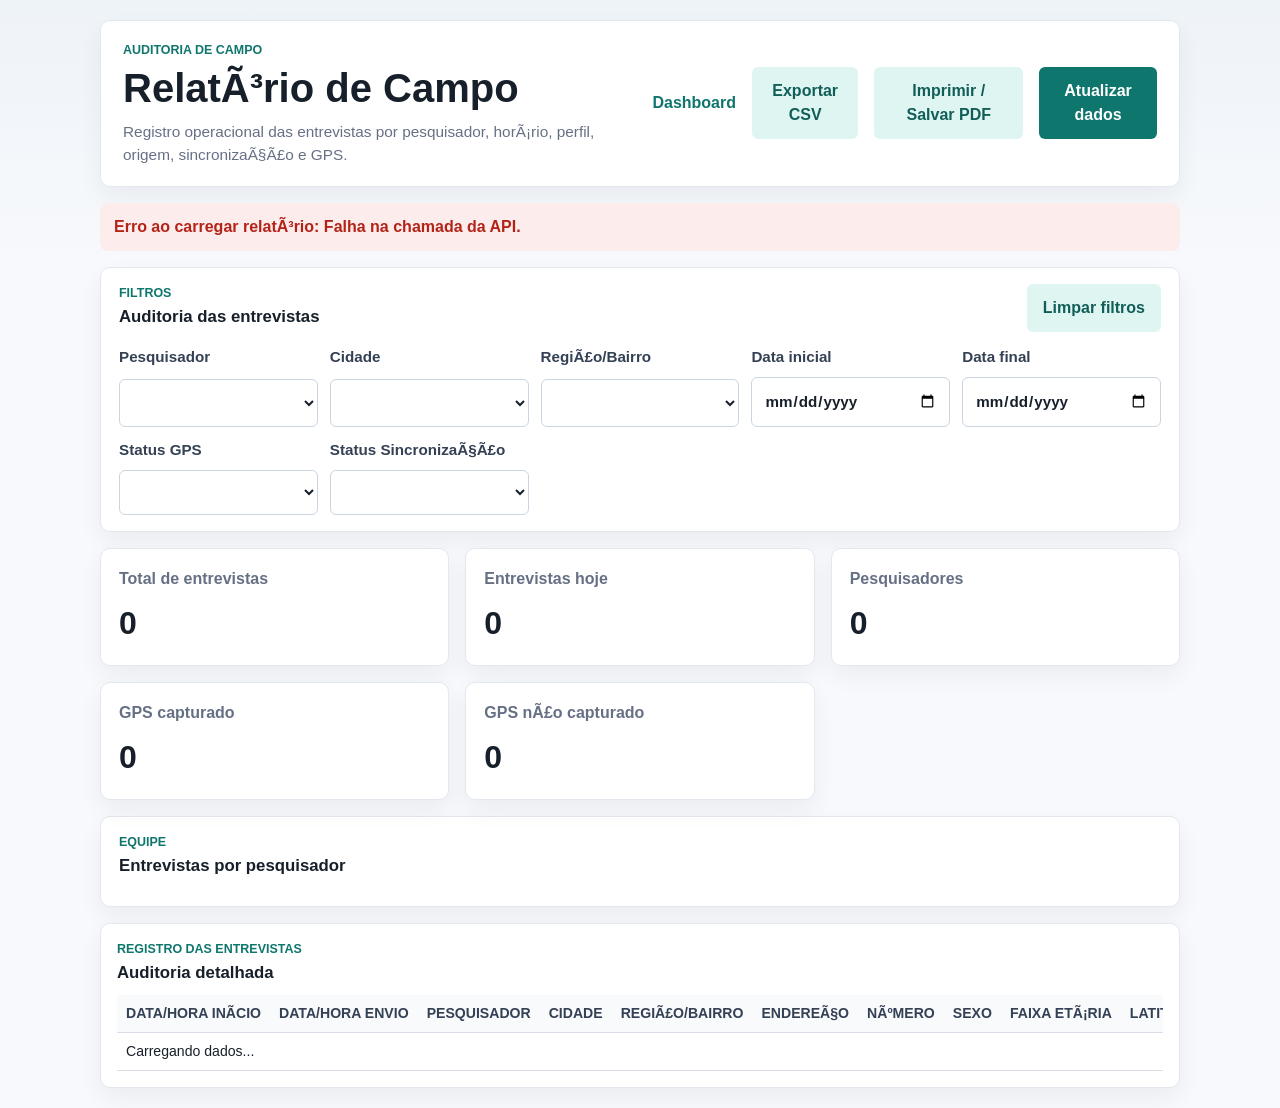
==== commit 786675eb: "Add files via upload" ====
--- a/campo.html
+++ b/campo.html
@@ -1,106 +1,110 @@
-<!DOCTYPE html>
-<html lang="pt-BR">
-<head>
-  <meta charset="UTF-8">
-  <meta name="viewport" content="width=device-width, initial-scale=1.0">
-  <title>Relatório de Campo - Dividados Pesquisa</title>
-  <link rel="stylesheet" href="style.css?v=3">
-</head>
-<body class="dashboard-page">
-  <main class="dashboard-shell field-report-shell">
-    <header class="dashboard-hero no-print">
-      <div>
-        <p class="eyebrow">Auditoria de campo</p>
-        <h1>Relatório de Campo</h1>
-        <p class="dashboard-subtitle">Registro operacional das entrevistas por pesquisador, horário, perfil, origem, sincronização e GPS.</p>
-      </div>
-      <div class="header-actions">
-        <a class="small-link" href="dashboard.html">Dashboard</a>
-        <button id="exportCsvButton" class="secondary-button" type="button">Exportar CSV</button>
-        <button id="printFieldButton" class="secondary-button" type="button">Imprimir / Salvar PDF</button>
-        <button id="refreshFieldButton" class="primary-button" type="button">Atualizar dados</button>
-      </div>
-    </header>
-
-    <div id="fieldMessage" class="message no-print" hidden></div>
-
-    <section class="print-only field-print-title">
-      <p class="eyebrow">Dividados Pesquisa</p>
-      <h1>Relatório de Campo / Auditoria das Entrevistas</h1>
-    </section>
-
-    <section class="filter-panel no-print">
-      <div class="section-title-row">
-        <div>
-          <p class="eyebrow">Filtros</p>
-          <h2>Auditoria das entrevistas</h2>
-        </div>
-        <button id="clearFieldFiltersButton" class="secondary-button" type="button">Limpar filtros</button>
-      </div>
-      <div class="filter-grid field-filter-grid">
-        <label>Pesquisador<select id="fieldPesquisador"></select></label>
-        <label>Cidade<select id="fieldCidade"></select></label>
-        <label>Região/Bairro<select id="fieldRegiao"></select></label>
-        <label>Data inicial<input type="date" id="fieldDataInicial"></label>
-        <label>Data final<input type="date" id="fieldDataFinal"></label>
-        <label>Status GPS<select id="fieldStatusGps"></select></label>
-        <label>Status Sincronização<select id="fieldStatusSync"></select></label>
-      </div>
-    </section>
-
-    <section class="metric-grid field-metrics">
-      <article class="metric-card"><span>Total de entrevistas</span><strong id="fieldTotal">0</strong></article>
-      <article class="metric-card"><span>Entrevistas hoje</span><strong id="fieldToday">0</strong></article>
-      <article class="metric-card"><span>Pesquisadores</span><strong id="fieldResearchers">0</strong></article>
-      <article class="metric-card"><span>GPS capturado</span><strong id="fieldGpsCaptured">0</strong></article>
-      <article class="metric-card"><span>GPS não capturado</span><strong id="fieldGpsMissing">0</strong></article>
-    </section>
-
-    <section class="dashboard-section field-researcher-section">
-      <div class="section-title-row">
-        <div>
-          <p class="eyebrow">Equipe</p>
-          <h2>Entrevistas por pesquisador</h2>
-        </div>
-        <span id="fieldLastUpdated" class="muted-text"></span>
-      </div>
-      <div id="fieldResearcherSummary" class="researcher-summary-grid compact-summary"></div>
-    </section>
-
-    <section class="table-section field-table-section">
-      <div class="section-title-row">
-        <div>
-          <p class="eyebrow">Registro das entrevistas</p>
-          <h2>Auditoria detalhada</h2>
-        </div>
-      </div>
-      <div class="table-wrap">
-        <table class="field-table">
-          <thead>
-            <tr>
-              <th>Data/Hora Início</th>
-              <th>Data/Hora Envio</th>
-              <th>Pesquisador</th>
-              <th>Cidade</th>
-              <th>Região/Bairro</th>
-              <th>Endereço</th>
-              <th>Sexo</th>
-              <th>Faixa Etária</th>
-              <th>Latitude</th>
-              <th>Longitude</th>
-              <th>Status GPS</th>
-              <th>Origem</th>
-              <th>Status Sincronização</th>
-            </tr>
-          </thead>
-          <tbody id="fieldTableBody">
-            <tr><td colspan="13">Carregando dados...</td></tr>
-          </tbody>
-        </table>
-      </div>
-    </section>
-  </main>
-
-  <script src="campo.js?v=1"></script>
-</body>
-</html>
+﻿<!DOCTYPE html>
+<html lang="pt-BR">
+<head>
+  <meta charset="UTF-8">
+  <meta name="viewport" content="width=device-width, initial-scale=1.0">
+  <title>RelatÃ³rio de Campo - Dividados Pesquisa</title>
+  <link rel="stylesheet" href="style.css?v=8">
+</head>
+<body class="dashboard-page">
+  <main class="dashboard-shell field-report-shell">
+    <header class="dashboard-hero no-print">
+      <div>
+        <p class="eyebrow">Auditoria de campo</p>
+        <h1>RelatÃ³rio de Campo</h1>
+        <p class="dashboard-subtitle">Registro operacional das entrevistas por pesquisador, horÃ¡rio, perfil, origem, sincronizaÃ§Ã£o e GPS.</p>
+      </div>
+      <div class="header-actions">
+        <a class="small-link" href="dashboard.html">Dashboard</a>
+        <button id="exportCsvButton" class="secondary-button" type="button">Exportar CSV</button>
+        <button id="printFieldButton" class="secondary-button" type="button">Imprimir / Salvar PDF</button>
+        <button id="refreshFieldButton" class="primary-button" type="button">Atualizar dados</button>
+      </div>
+    </header>
+
+    <div id="fieldMessage" class="message no-print" hidden></div>
+
+    <section class="print-only field-print-title">
+      <p class="eyebrow">Dividados Pesquisa</p>
+      <h1>RelatÃ³rio de Campo / Auditoria das Entrevistas</h1>
+    </section>
+
+    <section class="filter-panel no-print">
+      <div class="section-title-row">
+        <div>
+          <p class="eyebrow">Filtros</p>
+          <h2>Auditoria das entrevistas</h2>
+        </div>
+        <button id="clearFieldFiltersButton" class="secondary-button" type="button">Limpar filtros</button>
+      </div>
+      <div class="filter-grid field-filter-grid">
+        <label>Pesquisador<select id="fieldPesquisador"></select></label>
+        <label>Cidade<select id="fieldCidade"></select></label>
+        <label>RegiÃ£o/Bairro<select id="fieldRegiao"></select></label>
+        <label>Data inicial<input type="date" id="fieldDataInicial"></label>
+        <label>Data final<input type="date" id="fieldDataFinal"></label>
+        <label>Status GPS<select id="fieldStatusGps"></select></label>
+        <label>Status SincronizaÃ§Ã£o<select id="fieldStatusSync"></select></label>
+      </div>
+    </section>
+
+    <section class="metric-grid field-metrics">
+      <article class="metric-card"><span>Total de entrevistas</span><strong id="fieldTotal">0</strong></article>
+      <article class="metric-card"><span>Entrevistas hoje</span><strong id="fieldToday">0</strong></article>
+      <article class="metric-card"><span>Pesquisadores</span><strong id="fieldResearchers">0</strong></article>
+      <article class="metric-card"><span>GPS capturado</span><strong id="fieldGpsCaptured">0</strong></article>
+      <article class="metric-card"><span>GPS nÃ£o capturado</span><strong id="fieldGpsMissing">0</strong></article>
+    </section>
+
+    <section class="dashboard-section field-researcher-section">
+      <div class="section-title-row">
+        <div>
+          <p class="eyebrow">Equipe</p>
+          <h2>Entrevistas por pesquisador</h2>
+        </div>
+        <span id="fieldLastUpdated" class="muted-text"></span>
+      </div>
+      <div id="fieldResearcherSummary" class="researcher-summary-grid compact-summary"></div>
+    </section>
+
+    <section class="table-section field-table-section">
+      <div class="section-title-row">
+        <div>
+          <p class="eyebrow">Registro das entrevistas</p>
+          <h2>Auditoria detalhada</h2>
+        </div>
+      </div>
+      <div class="table-wrap">
+        <table class="field-table">
+          <thead>
+            <tr>
+              <th>Data/Hora InÃ­cio</th>
+              <th>Data/Hora Envio</th>
+              <th>Pesquisador</th>
+              <th>Cidade</th>
+              <th>RegiÃ£o/Bairro</th>
+              <th>EndereÃ§o</th>
+              <th>NÃºmero</th>
+              <th>Sexo</th>
+              <th>Faixa EtÃ¡ria</th>
+              <th>Latitude</th>
+              <th>Longitude</th>
+              <th>Status GPS</th>
+              <th>Origem</th>
+              <th>Status SincronizaÃ§Ã£o</th>
+            </tr>
+          </thead>
+          <tbody id="fieldTableBody">
+            <tr><td colspan="14">Carregando dados...</td></tr>
+          </tbody>
+        </table>
+      </div>
+    </section>
+  </main>
+
+  <script src="api-client.js?v=1"></script>
+  <script src="campo.js?v=3"></script>
+</body>
+</html>
+
+
--- a/style.css
+++ b/style.css
@@ -241,10 +241,65 @@
   background: #f8fafc;
 }
 
+.cross-controls {
+  display: grid;
+  grid-template-columns: 2fr 1fr 1fr auto;
+  gap: 12px;
+  align-items: end;
+  margin: 14px 0;
+}
+
+.cross-chart-card {
+  margin: 12px 0;
+  min-height: 360px;
+  box-shadow: none;
+}
+
+.cross-table-wrap {
+  margin-top: 12px;
+}
+
+.cross-table {
+  min-width: 780px;
+  font-size: 0.88rem;
+}
+
+.cross-table th,
+.cross-table td {
+  vertical-align: top;
+}
+
+.cross-table th small,
+.report-cross-table th small {
+  display: block;
+  color: var(--muted);
+  font-size: 0.72rem;
+}
+
+.cross-table td strong,
+.cross-table td span,
+.report-cross-table td strong,
+.report-cross-table td span {
+  display: block;
+}
+
+.cross-table td span,
+.report-cross-table td span {
+  color: var(--muted);
+  font-size: 0.78rem;
+}
+
 .grid-two {
   display: grid;
   grid-template-columns: repeat(2, minmax(0, 1fr));
   gap: 14px;
+}
+
+.address-grid {
+  display: grid;
+  grid-template-columns: minmax(0, 1fr) minmax(110px, 0.28fr);
+  gap: 14px;
+  align-items: end;
 }
 
 fieldset {
@@ -552,6 +607,38 @@
   margin-top: 14px;
 }
 
+.filter-actions {
+  display: flex;
+  flex-wrap: wrap;
+  align-items: end;
+  justify-content: flex-end;
+  gap: 10px;
+}
+
+.visual-control {
+  display: grid;
+  gap: 5px;
+  color: var(--muted);
+  font-size: 0.78rem;
+  font-weight: 800;
+  text-transform: uppercase;
+  letter-spacing: 0.03em;
+}
+
+.visual-control select {
+  min-width: 170px;
+  min-height: 44px;
+  border: 1px solid var(--line);
+  border-radius: 8px;
+  padding: 9px 12px;
+  background: #fff;
+  color: #0f172a;
+  font-size: 0.92rem;
+  font-weight: 800;
+  text-transform: none;
+  letter-spacing: 0;
+}
+
 .executive-metrics {
   grid-template-columns: repeat(7, minmax(130px, 1fr));
 }
@@ -632,6 +719,121 @@
 .question-legend {
   display: grid;
   gap: 10px;
+}
+
+.stats-table-block {
+  display: grid;
+  gap: 10px;
+  margin-top: 14px;
+  border-top: 1px solid var(--line);
+  padding-top: 12px;
+}
+
+.stats-table-header {
+  display: flex;
+  flex-wrap: wrap;
+  align-items: center;
+  justify-content: space-between;
+  gap: 8px;
+  color: #0f172a;
+  font-size: 0.9rem;
+}
+
+.stats-table-header span,
+.nto-note {
+  color: var(--muted);
+  font-weight: 800;
+}
+
+.stats-table-wrap {
+  overflow-x: auto;
+}
+
+.stats-table {
+  width: 100%;
+  border-collapse: collapse;
+  font-size: 0.82rem;
+}
+
+.stats-table th,
+.stats-table td {
+  border-bottom: 1px solid #e2e8f0;
+  padding: 8px 7px;
+  text-align: left;
+  vertical-align: middle;
+}
+
+.stats-table th {
+  color: #475569;
+  font-size: 0.72rem;
+  text-transform: uppercase;
+  letter-spacing: 0.04em;
+}
+
+.stats-table .winner-row {
+  background: #f0fdfa;
+}
+
+.winner-badge {
+  display: inline-flex;
+  margin-left: 6px;
+  border-radius: 999px;
+  padding: 2px 7px;
+  background: #ccfbf1;
+  color: #0f766e;
+  font-size: 0.68rem;
+  font-weight: 900;
+  text-transform: uppercase;
+  white-space: nowrap;
+}
+
+.proportion-bar {
+  width: min(120px, 100%);
+  height: 9px;
+  overflow: hidden;
+  border-radius: 999px;
+  background: #e5e7eb;
+}
+
+.proportion-bar span {
+  display: block;
+  height: 100%;
+  border-radius: inherit;
+  background: linear-gradient(90deg, #0f766e, #2563eb);
+}
+
+.stats-summary-grid {
+  display: grid;
+  grid-template-columns: repeat(5, minmax(0, 1fr));
+  gap: 8px;
+}
+
+.stats-summary-grid span {
+  border: 1px solid var(--line);
+  border-radius: 8px;
+  padding: 8px;
+  color: var(--muted);
+  font-size: 0.72rem;
+  font-weight: 800;
+}
+
+.stats-summary-grid strong {
+  display: block;
+  margin-top: 2px;
+  color: #0f172a;
+  font-size: 0.9rem;
+}
+
+.other-answer-summary {
+  border-radius: 8px;
+  background: #f8fafc;
+  padding: 10px 12px;
+}
+
+.other-answer-summary ul {
+  margin: 8px 0 0;
+  padding-left: 18px;
+  color: #334155;
 }
 
 .legend-row {
@@ -914,6 +1116,68 @@
   padding: 20px 22px;
 }
 
+.dashboard-command-header {
+  position: relative;
+  overflow: hidden;
+  gap: 22px;
+  border: 1px solid rgba(15, 118, 110, 0.14);
+  box-shadow: 0 18px 45px rgba(15, 23, 42, 0.08);
+}
+
+.dashboard-command-header::before {
+  content: "";
+  position: absolute;
+  inset: 0 auto 0 0;
+  width: 6px;
+  background: linear-gradient(180deg, #0f766e, #2563eb);
+}
+
+.dashboard-brand {
+  position: relative;
+  display: grid;
+  gap: 6px;
+  min-width: 260px;
+}
+
+.dashboard-brand h1 {
+  margin: 0;
+  color: #0b1220;
+  font-size: clamp(1.9rem, 3.2vw, 2.6rem);
+  letter-spacing: 0;
+}
+
+.dashboard-nav {
+  position: relative;
+  display: flex;
+  flex-wrap: wrap;
+  justify-content: flex-end;
+  align-items: center;
+  gap: 10px;
+  margin-left: auto;
+}
+
+.dashboard-nav .primary-button,
+.dashboard-nav .secondary-button,
+.dashboard-nav-link {
+  width: auto;
+  min-height: 44px;
+  padding: 12px 16px;
+  border-radius: 8px;
+  white-space: nowrap;
+}
+
+.dashboard-nav-link {
+  display: inline-flex;
+  align-items: center;
+  color: var(--primary-dark);
+  font-weight: 800;
+  text-decoration: none;
+}
+
+.dashboard-nav-link:hover {
+  background: #ecfdf9;
+}
+
 .dashboard-hero h1 {
   font-size: clamp(1.85rem, 3.4vw, 2.5rem);
 }
@@ -989,6 +1253,24 @@
   place-items: center;
   width: 100%;
   margin-inline: auto;
+}
+
+.chart-visual.chart-tower-3d,
+.question-canvas-wrap.chart-tower-3d,
+.report-chart-card.chart-tower-3d,
+.report-question-card.chart-tower-3d,
+.report-cross-chart-wrap.chart-tower-3d {
+  background:
+    linear-gradient(135deg, rgba(15, 118, 110, 0.05), rgba(37, 99, 235, 0.04)),
+    #fff;
+}
+
+.chart-tower-3d canvas {
+  filter: drop-shadow(8px 8px 6px rgba(15, 23, 42, 0.16));
+}
+
+.chart-bar-mode canvas {
+  filter: drop-shadow(4px 5px 4px rgba(15, 23, 42, 0.08));
 }
 
 .pie-visual {
@@ -1081,6 +1363,7 @@
 
   .filter-grid,
   .field-filter-grid,
+  .cross-controls,
   .insight-grid {
     grid-template-columns: repeat(2, minmax(0, 1fr));
   }
@@ -1097,12 +1380,43 @@
     flex-direction: column;
   }
 
+  .dashboard-brand {
+    min-width: 0;
+  }
+
+  .dashboard-nav {
+    width: 100%;
+    justify-content: flex-start;
+    margin-left: 0;
+  }
+
+  .dashboard-nav .primary-button,
+  .dashboard-nav .secondary-button,
+  .dashboard-nav-link {
+    flex: 1 1 100%;
+    justify-content: center;
+    text-align: center;
+  }
+
+  .filter-actions {
+    width: 100%;
+    justify-content: stretch;
+  }
+
+  .visual-control,
+  .visual-control select,
+  .filter-actions .secondary-button {
+    width: 100%;
+  }
+
   .filter-grid,
   .field-filter-grid,
+  .cross-controls,
   .field-metrics,
   .executive-metrics,
   .executive-charts,
   .question-chart-grid,
+  .stats-summary-grid,
   .open-question-content,
   .insight-grid {
     grid-template-columns: 1fr;
@@ -1601,6 +1915,41 @@
     height: 8px;
   }
 
+  .stats-table-block {
+    gap: 2.5mm;
+    margin-top: 3mm;
+    padding-top: 3mm;
+  }
+
+  .stats-table {
+    font-size: 6.8pt;
+  }
+
+  .stats-table th,
+  .stats-table td {
+    padding: 1.6mm;
+  }
+
+  .stats-summary-grid {
+    grid-template-columns: repeat(3, 1fr);
+    gap: 2mm;
+  }
+
+  .stats-summary-grid span {
+    padding: 2mm;
+    font-size: 6.8pt;
+  }
+
+  .winner-badge {
+    padding: 1px 4px;
+    font-size: 5.8pt;
+  }
+
+  .proportion-bar {
+    width: 24mm;
+    height: 2mm;
+  }
+
   .open-question-content {
     grid-template-columns: 1fr;
     gap: 3mm;
@@ -1746,6 +2095,56 @@
   font-weight: 800;
 }
 
+.territory-ranking-card {
+  margin-top: 16px;
+  border: 1px solid var(--line);
+  border-radius: var(--radius);
+  padding: 16px;
+  background: #fff;
+  box-shadow: var(--shadow);
+}
+
+.territory-ranking-card h3 {
+  margin: 0 0 12px;
+  color: #0f172a;
+}
+
+.territory-ranking-list {
+  display: grid;
+  gap: 8px;
+}
+
+.territory-ranking-item {
+  display: grid;
+  grid-template-columns: 38px minmax(0, 1fr) auto;
+  align-items: center;
+  gap: 10px;
+  border: 1px solid var(--line);
+  border-radius: 8px;
+  padding: 10px 12px;
+  background: #f8fafc;
+}
+
+.territory-ranking-item strong {
+  display: grid;
+  place-items: center;
+  width: 30px;
+  height: 30px;
+  border-radius: 999px;
+  color: #fff;
+  background: var(--primary);
+}
+
+.territory-ranking-item span {
+  font-weight: 900;
+}
+
+.territory-ranking-item em {
+  color: var(--muted);
+  font-style: normal;
+  font-weight: 800;
+}
+
 .researcher-card em {
   border-radius: 999px;
   padding: 2px 7px;
@@ -1765,10 +2164,55 @@
   gap: 16px;
 }
 
+.ranking-layout.ranking-only {
+  grid-template-columns: minmax(0, 1fr);
+}
+
 .ranking-list {
   display: grid;
   gap: 10px;
   margin-top: 12px;
+}
+
+.scale-ranking-groups {
+  display: grid;
+  gap: 14px;
+}
+
+.scale-ranking-group {
+  border: 1px solid var(--line);
+  border-radius: var(--radius);
+  background: #fff;
+  padding: 14px;
+}
+
+.scale-ranking-group-header {
+  display: flex;
+  flex-wrap: wrap;
+  justify-content: space-between;
+  gap: 8px;
+  margin-bottom: 12px;
+  color: #0f172a;
+}
+
+.scale-ranking-group-header span {
+  color: var(--muted);
+  font-weight: 800;
+}
+
+.scale-ranking-columns {
+  display: grid;
+  grid-template-columns: repeat(2, minmax(0, 1fr));
+  gap: 14px;
+}
+
+.scale-ranking-columns h4 {
+  margin: 0 0 8px;
+  color: #334155;
+}
+
+.scale-ranking-columns > div {
+  min-width: 0;
 }
 
 .ranking-item {
@@ -1802,6 +2246,56 @@
   font-weight: 800;
 }
 
+.scale-status-row {
+  display: flex;
+  flex-wrap: wrap;
+  align-items: center;
+  justify-content: space-between;
+  gap: 8px;
+  border-radius: 10px;
+  padding: 10px 12px;
+  background: #f8fafc;
+}
+
+.scale-status-badge {
+  display: inline-flex;
+  align-items: center;
+  border-radius: 999px;
+  padding: 5px 10px;
+  color: #fff;
+  font-weight: 900;
+}
+
+.scale-status-good .scale-status-badge,
+.scale-status-badge.scale-status-good,
+.ranking-item.scale-status-good strong {
+  background: #0f766e;
+}
+
+.scale-status-warning .scale-status-badge,
+.scale-status-badge.scale-status-warning,
+.ranking-item.scale-status-warning strong {
+  background: #d97706;
+}
+
+.scale-status-bad .scale-status-badge,
+.scale-status-badge.scale-status-bad,
+.ranking-item.scale-status-bad strong {
+  background: #dc2626;
+}
+
+.scale-card.scale-status-good {
+  border-top: 4px solid #0f766e;
+}
+
+.scale-card.scale-status-warning {
+  border-top: 4px solid #d97706;
+}
+
+.scale-card.scale-status-bad {
+  border-top: 4px solid #dc2626;
+}
+
 .scale-kpi-grid {
   display: grid;
   grid-template-columns: repeat(4, minmax(0, 1fr));
@@ -1830,6 +2324,37 @@
   font-size: 1.25rem;
 }
 
+.report-scale-ranking-grid {
+  display: grid;
+  grid-template-columns: 1fr;
+  gap: 10mm;
+}
+
+.report-scale-ranking-group {
+  padding: 5mm;
+}
+
+.report-scale-ranking-group .scale-ranking-columns {
+  gap: 5mm;
+}
+
+.report-scale-ranking-group .ranking-item {
+  grid-template-columns: 24px minmax(0, 1fr);
+  gap: 6px;
+  padding: 7px;
+}
+
+.report-scale-ranking-group .ranking-item strong {
+  width: 22px;
+  height: 22px;
+  font-size: 0.78rem;
+}
+
+.report-scale-ranking-group .ranking-item em {
+  grid-column: 2;
+  font-size: 0.78rem;
+}
+
 .report-page {
   background: #e5e7eb;
 }
@@ -1839,11 +2364,17 @@
   top: 0;
   z-index: 10;
   display: flex;
+  align-items: center;
   justify-content: space-between;
+  flex-wrap: wrap;
   gap: 12px;
   padding: 12px 20px;
   border-bottom: 1px solid var(--line);
   background: #fff;
+}
+
+.report-visual-control {
+  margin-left: auto;
 }
 
 .report-document {
@@ -1927,7 +2458,8 @@
 
 .report-kpi-grid,
 .report-chart-grid,
-.report-question-grid {
+.report-question-grid,
+.report-cross-grid {
   display: grid;
   grid-template-columns: repeat(2, minmax(0, 1fr));
   gap: 14px;
@@ -1938,14 +2470,55 @@
   margin-top: 24px;
 }
 
-.report-chart-card,
-.report-question-card {
+.territory-report-grid {
+  display: grid;
+  grid-template-columns: repeat(2, minmax(0, 1fr));
+  gap: 16px;
+}
+
+.territory-report-card {
   border: 1px solid var(--line);
   border-radius: var(--radius);
   padding: 14px;
   background: #fff;
 }
 
+.territory-report-card h3 {
+  margin: 0 0 10px;
+  color: #0f172a;
+}
+
+.territory-report-table {
+  width: 100%;
+  border-collapse: collapse;
+  font-size: 0.86rem;
+}
+
+.territory-report-table th,
+.territory-report-table td {
+  border-bottom: 1px solid var(--line);
+  padding: 8px;
+  text-align: left;
+}
+
+.territory-report-table th {
+  color: #334155;
+  background: #f8fafc;
+}
+
+.report-cross-grid {
+  grid-template-columns: 1fr;
+}
+
+.report-chart-card,
+.report-question-card,
+.report-cross-card {
+  border: 1px solid var(--line);
+  border-radius: var(--radius);
+  padding: 14px;
+  background: #fff;
+}
+
 .report-chart-card canvas,
 .report-question-card canvas {
   display: block;
@@ -1955,6 +2528,72 @@
 .report-question-card h3 {
   margin: 0 0 8px;
   font-size: 1rem;
+}
+
+.report-cross-card h3 {
+  margin: 0 0 6px;
+  font-size: 0.98rem;
+}
+
+.report-cross-card p {
+  margin: 0 0 8px;
+  color: var(--muted);
+  font-size: 0.82rem;
+  font-weight: 700;
+}
+
+.report-cross-content {
+  display: grid;
+  gap: 12px;
+}
+
+.report-cross-chart-wrap {
+  display: grid;
+  place-items: center;
+  width: 100%;
+  padding: 6px 0 2px;
+}
+
+.report-cross-chart-wrap canvas {
+  display: block;
+  max-width: 100%;
+  height: auto;
+}
+
+.report-cross-table-wrap {
+  width: 100%;
+  overflow-x: auto;
+}
+
+.report-cross-table {
+  width: 100%;
+  table-layout: fixed;
+  border-collapse: collapse;
+  font-size: 0.68rem;
+}
+
+.report-cross-table th,
+.report-cross-table td {
+  border: 1px solid #dbe2ea;
+  padding: 5px 6px;
+  text-align: left;
+  vertical-align: top;
+  overflow-wrap: anywhere;
+}
+
+.report-cross-table thead th {
+  background: #f8fafc;
+  color: #334155;
+  text-transform: uppercase;
+  letter-spacing: 0.02em;
+}
+
+.report-cross-table th:first-child {
+  width: 28%;
+}
+
+.report-cross-table td span {
+  color: var(--muted);
 }
 
 .report-context {
@@ -2033,12 +2672,18 @@
 
 @media (max-width: 760px) {
   .scale-options,
+  .address-grid,
   .ranking-layout,
+  .scale-ranking-columns,
   .scale-kpi-grid,
+  .territory-ranking-item,
   .researcher-summary-grid,
   .report-kpi-grid,
+  .territory-report-grid,
+  .report-scale-ranking-grid,
   .report-chart-grid,
   .report-question-grid,
+  .report-cross-grid,
   .report-open-layout {
     grid-template-columns: 1fr;
   }
@@ -2048,6 +2693,10 @@
   }
 
   .ranking-item em {
+    grid-column: 2;
+  }
+
+  .territory-ranking-item em {
     grid-column: 2;
   }
 }
@@ -2099,8 +2748,65 @@
     gap: 5mm;
   }
 
+  .report-cross-grid {
+    grid-template-columns: 1fr;
+    gap: 5mm;
+  }
+
+  .report-cross-content {
+    gap: 3mm;
+  }
+
+  .report-cross-chart-wrap {
+    padding: 0;
+  }
+
+  .report-cross-chart-wrap canvas {
+    width: 170mm !important;
+    height: 63mm !important;
+    max-width: 100% !important;
+  }
+
+  .report-cross-table-wrap {
+    overflow: visible;
+  }
+
+  .report-cross-table {
+    width: 100%;
+    table-layout: fixed;
+    font-size: 6.8pt;
+  }
+
+  .report-cross-table th,
+  .report-cross-table td {
+    padding: 2.2mm;
+  }
+
+  .report-scale-ranking-grid {
+    gap: 5mm;
+  }
+
+  .report-scale-ranking-group {
+    padding: 4mm;
+  }
+
+  .report-scale-ranking-group .scale-ranking-columns {
+    grid-template-columns: 1fr 1fr;
+    gap: 4mm;
+  }
+
+  .report-scale-ranking-group .ranking-item {
+    break-inside: avoid;
+    page-break-inside: avoid;
+  }
+
+  .report-scale-kpis {
+    grid-template-columns: repeat(3, 1fr);
+  }
+
   .report-chart-card,
-  .report-question-card {
+  .report-question-card,
+  .report-cross-card {
     break-inside: avoid;
     page-break-inside: avoid;
     padding: 4mm;
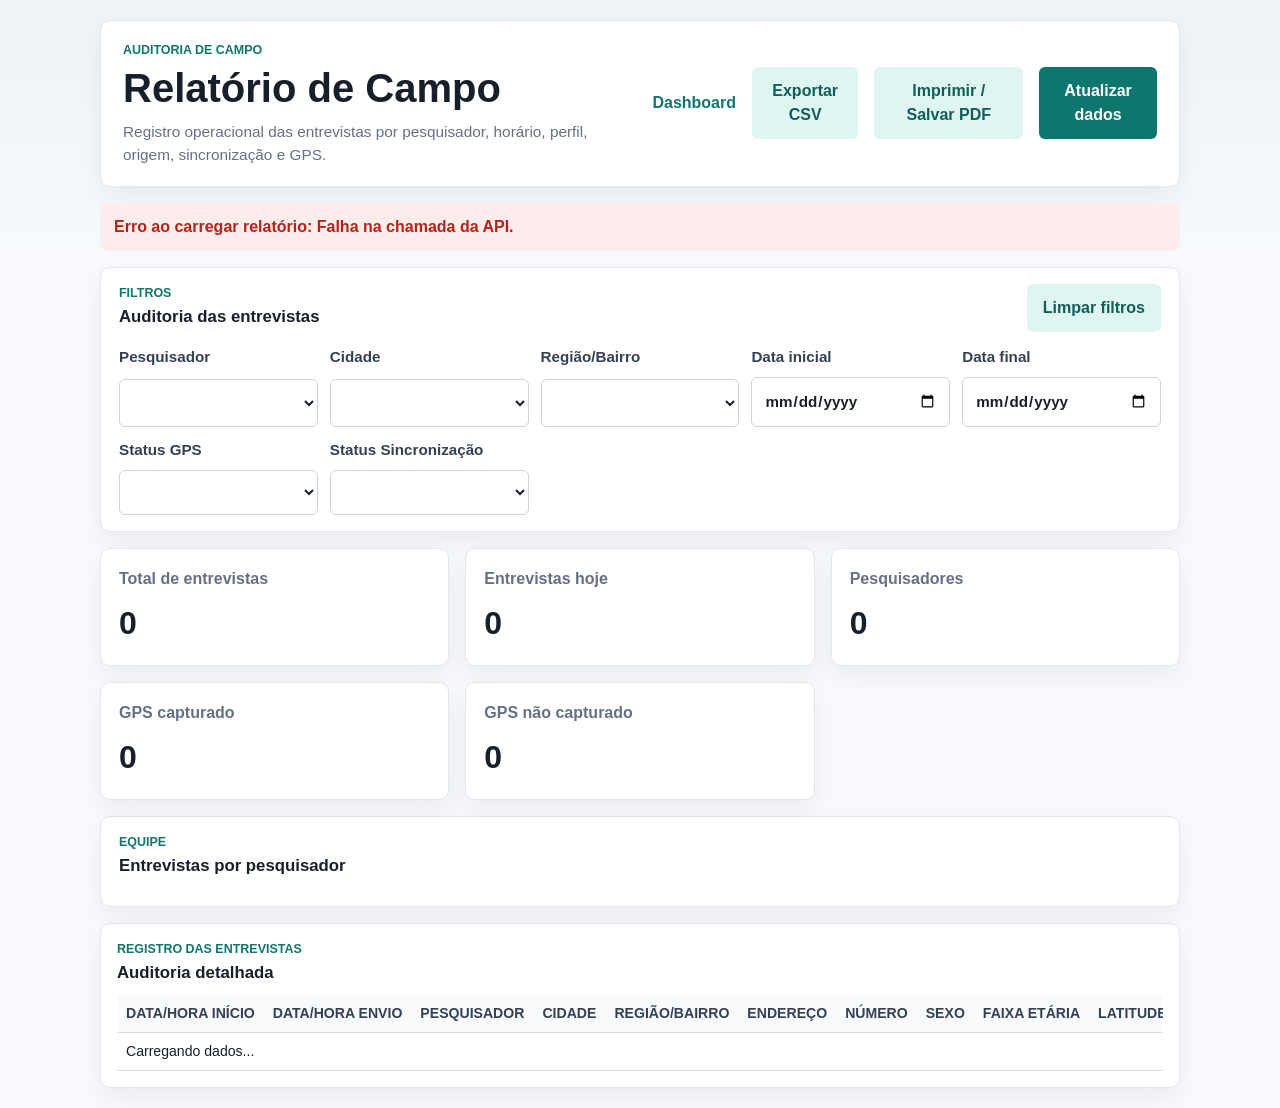
==== commit 753c3717: "Add files via upload" ====
--- a/campo.html
+++ b/campo.html
@@ -3,16 +3,16 @@
 <head>
   <meta charset="UTF-8">
   <meta name="viewport" content="width=device-width, initial-scale=1.0">
-  <title>RelatÃ³rio de Campo - Dividados Pesquisa</title>
-  <link rel="stylesheet" href="style.css?v=8">
+  <title>Relatório de Campo - Dividados Pesquisa</title>
+  <link rel="stylesheet" href="style.css?v=9">
 </head>
 <body class="dashboard-page">
   <main class="dashboard-shell field-report-shell">
     <header class="dashboard-hero no-print">
       <div>
         <p class="eyebrow">Auditoria de campo</p>
-        <h1>RelatÃ³rio de Campo</h1>
-        <p class="dashboard-subtitle">Registro operacional das entrevistas por pesquisador, horÃ¡rio, perfil, origem, sincronizaÃ§Ã£o e GPS.</p>
+        <h1>Relatório de Campo</h1>
+        <p class="dashboard-subtitle">Registro operacional das entrevistas por pesquisador, horário, perfil, origem, sincronização e GPS.</p>
       </div>
       <div class="header-actions">
         <a class="small-link" href="dashboard.html">Dashboard</a>
@@ -26,7 +26,7 @@
 
     <section class="print-only field-print-title">
       <p class="eyebrow">Dividados Pesquisa</p>
-      <h1>RelatÃ³rio de Campo / Auditoria das Entrevistas</h1>
+      <h1>Relatório de Campo / Auditoria das Entrevistas</h1>
     </section>
 
     <section class="filter-panel no-print">
@@ -40,11 +40,11 @@
       <div class="filter-grid field-filter-grid">
         <label>Pesquisador<select id="fieldPesquisador"></select></label>
         <label>Cidade<select id="fieldCidade"></select></label>
-        <label>RegiÃ£o/Bairro<select id="fieldRegiao"></select></label>
+        <label>Região/Bairro<select id="fieldRegiao"></select></label>
         <label>Data inicial<input type="date" id="fieldDataInicial"></label>
         <label>Data final<input type="date" id="fieldDataFinal"></label>
         <label>Status GPS<select id="fieldStatusGps"></select></label>
-        <label>Status SincronizaÃ§Ã£o<select id="fieldStatusSync"></select></label>
+        <label>Status Sincronização<select id="fieldStatusSync"></select></label>
       </div>
     </section>
 
@@ -53,7 +53,7 @@
       <article class="metric-card"><span>Entrevistas hoje</span><strong id="fieldToday">0</strong></article>
       <article class="metric-card"><span>Pesquisadores</span><strong id="fieldResearchers">0</strong></article>
       <article class="metric-card"><span>GPS capturado</span><strong id="fieldGpsCaptured">0</strong></article>
-      <article class="metric-card"><span>GPS nÃ£o capturado</span><strong id="fieldGpsMissing">0</strong></article>
+      <article class="metric-card"><span>GPS não capturado</span><strong id="fieldGpsMissing">0</strong></article>
     </section>
 
     <section class="dashboard-section field-researcher-section">
@@ -78,20 +78,20 @@
         <table class="field-table">
           <thead>
             <tr>
-              <th>Data/Hora InÃ­cio</th>
+              <th>Data/Hora Início</th>
               <th>Data/Hora Envio</th>
               <th>Pesquisador</th>
               <th>Cidade</th>
-              <th>RegiÃ£o/Bairro</th>
-              <th>EndereÃ§o</th>
-              <th>NÃºmero</th>
+              <th>Região/Bairro</th>
+              <th>Endereço</th>
+              <th>Número</th>
               <th>Sexo</th>
-              <th>Faixa EtÃ¡ria</th>
+              <th>Faixa Etária</th>
               <th>Latitude</th>
               <th>Longitude</th>
               <th>Status GPS</th>
               <th>Origem</th>
-              <th>Status SincronizaÃ§Ã£o</th>
+              <th>Status Sincronização</th>
             </tr>
           </thead>
           <tbody id="fieldTableBody">
@@ -102,9 +102,11 @@
     </section>
   </main>
 
-  <script src="api-client.js?v=1"></script>
-  <script src="campo.js?v=3"></script>
+  <script src="api-client.js?v=2"></script>
+  <script src="campo.js?v=4"></script>
 </body>
 </html>
 
 
+
+
